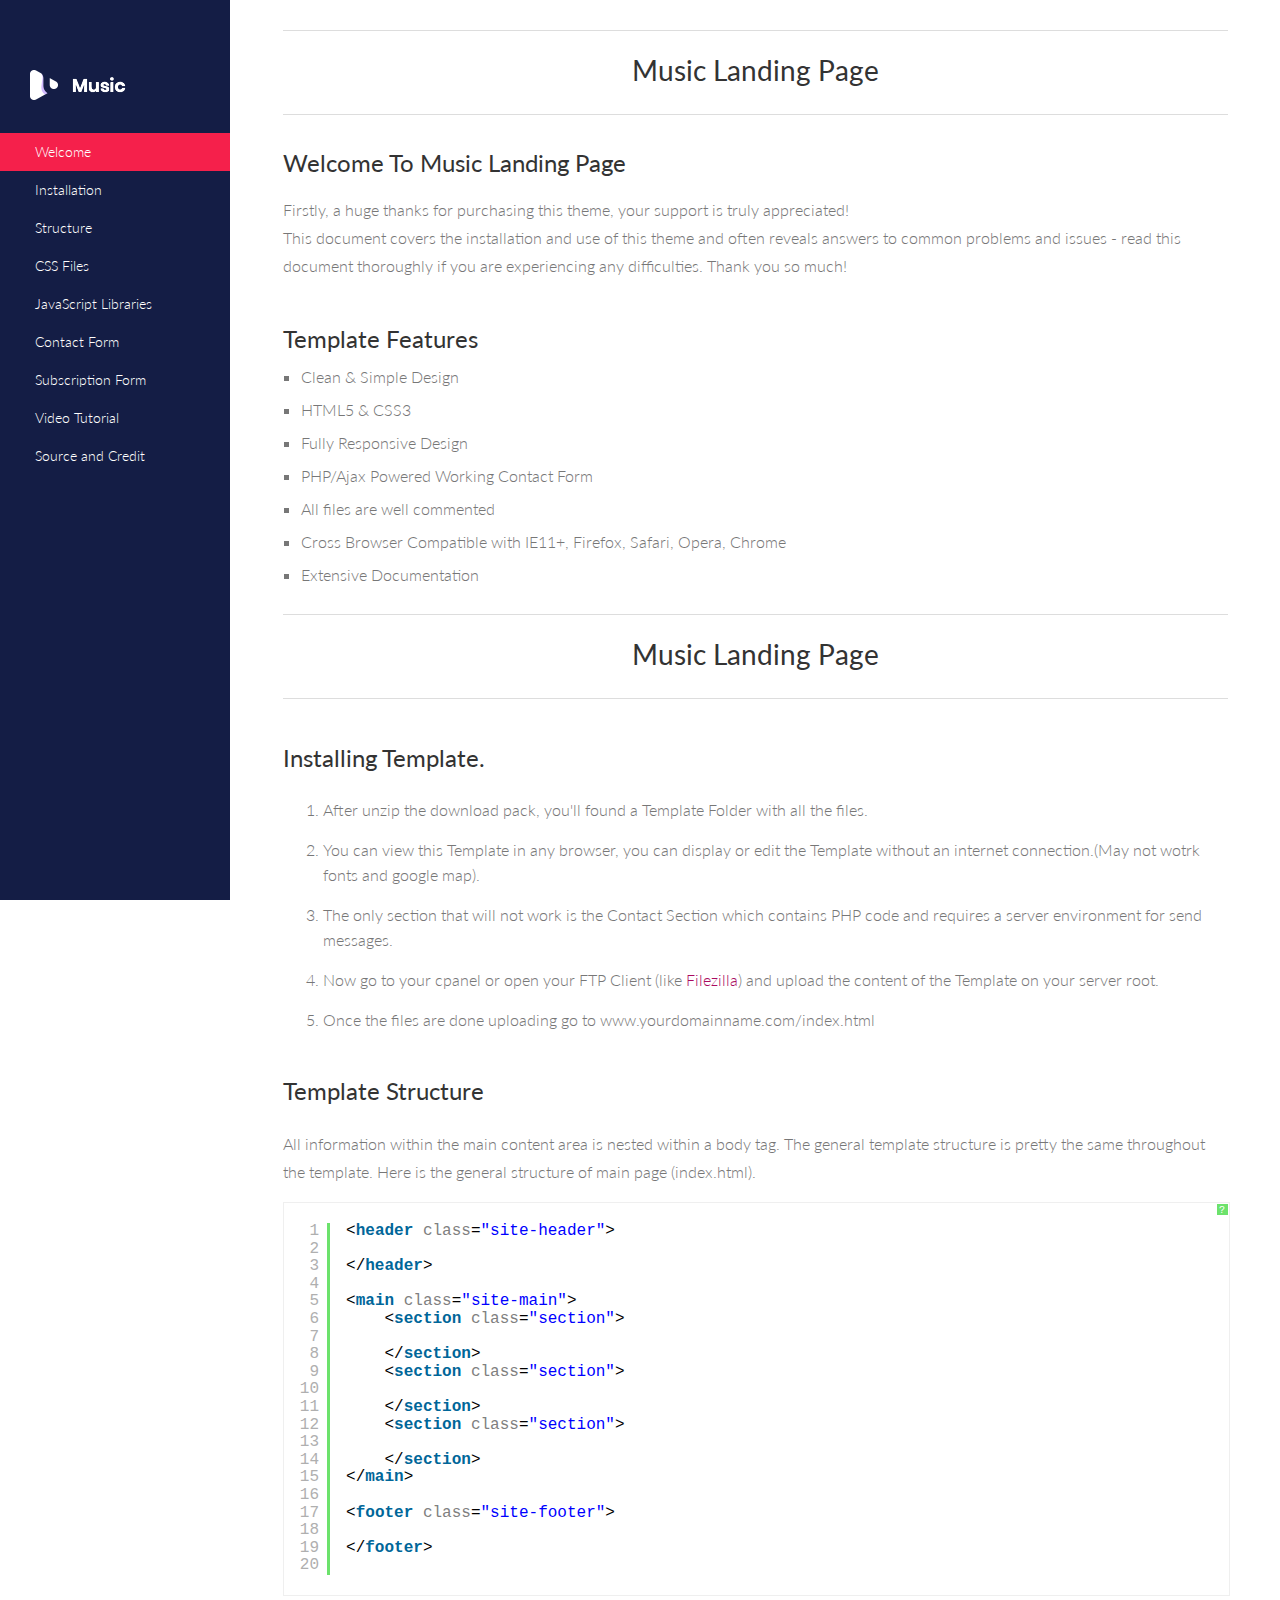
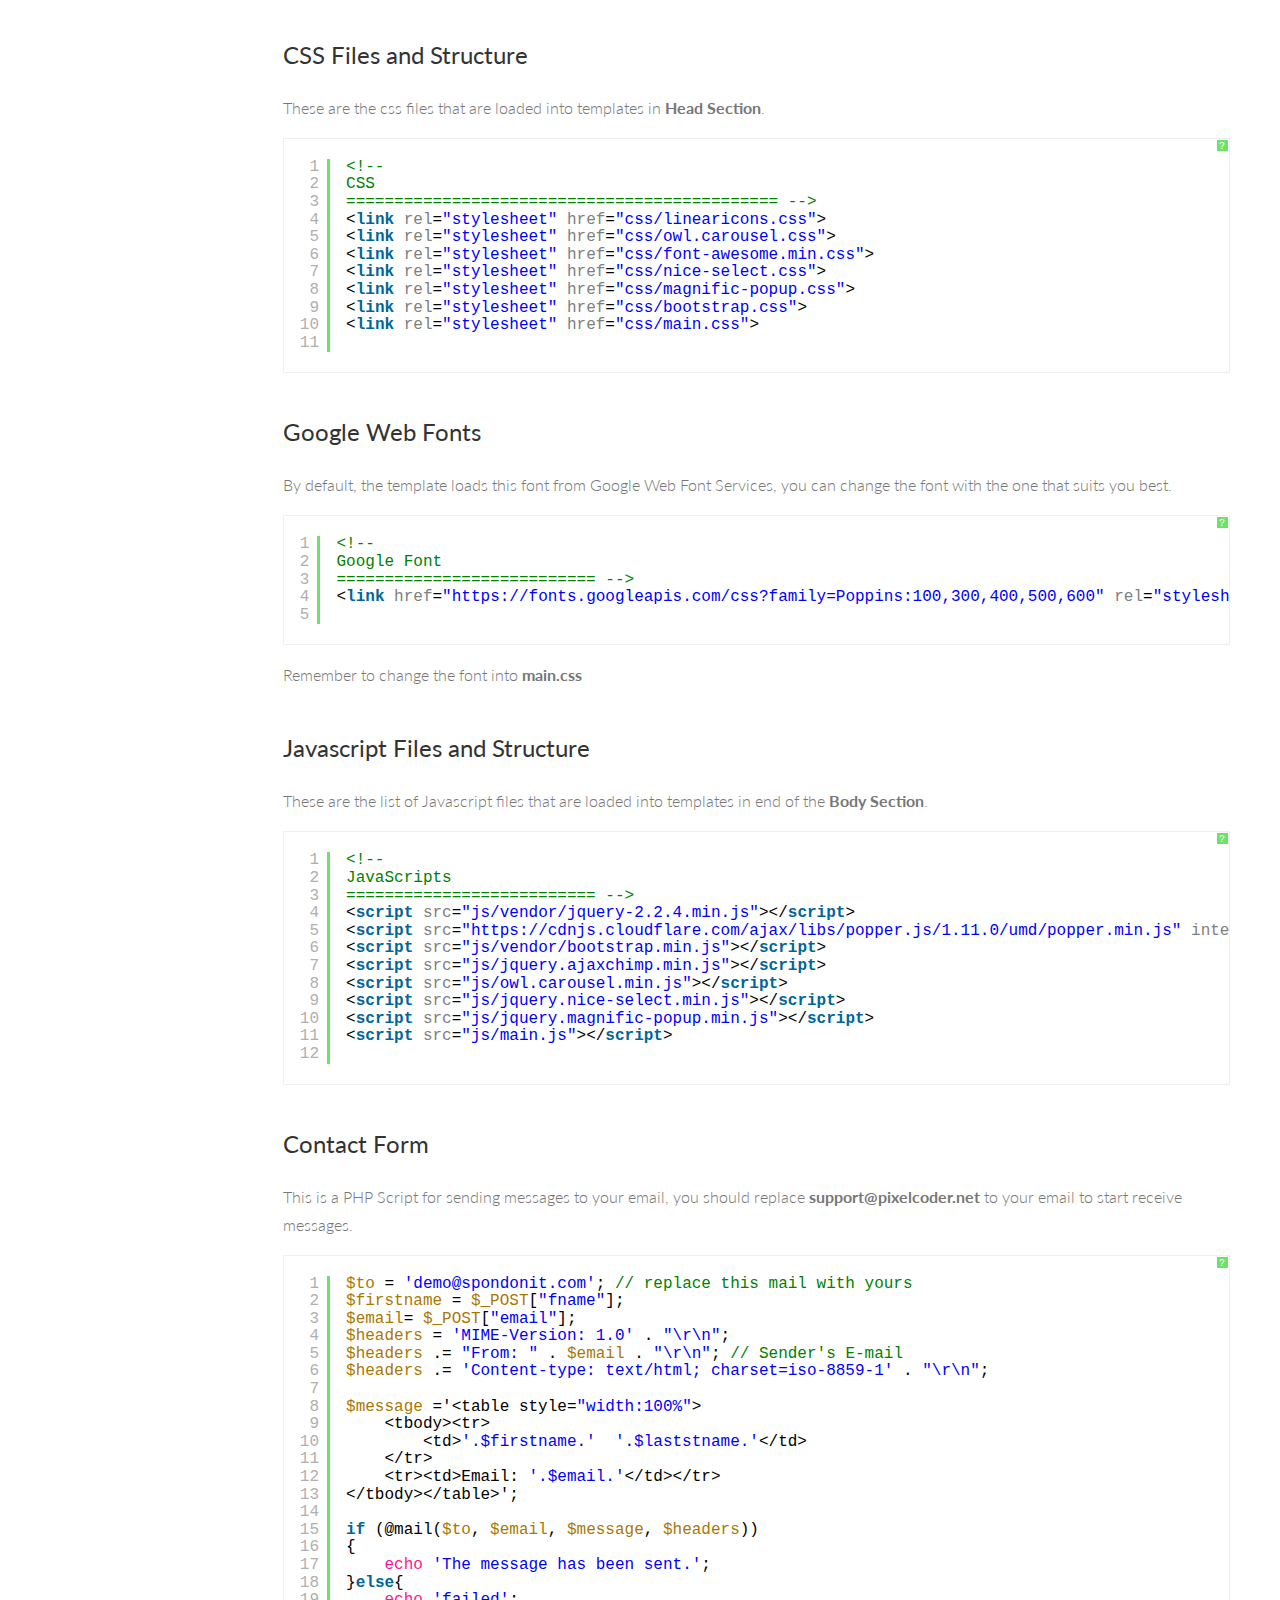
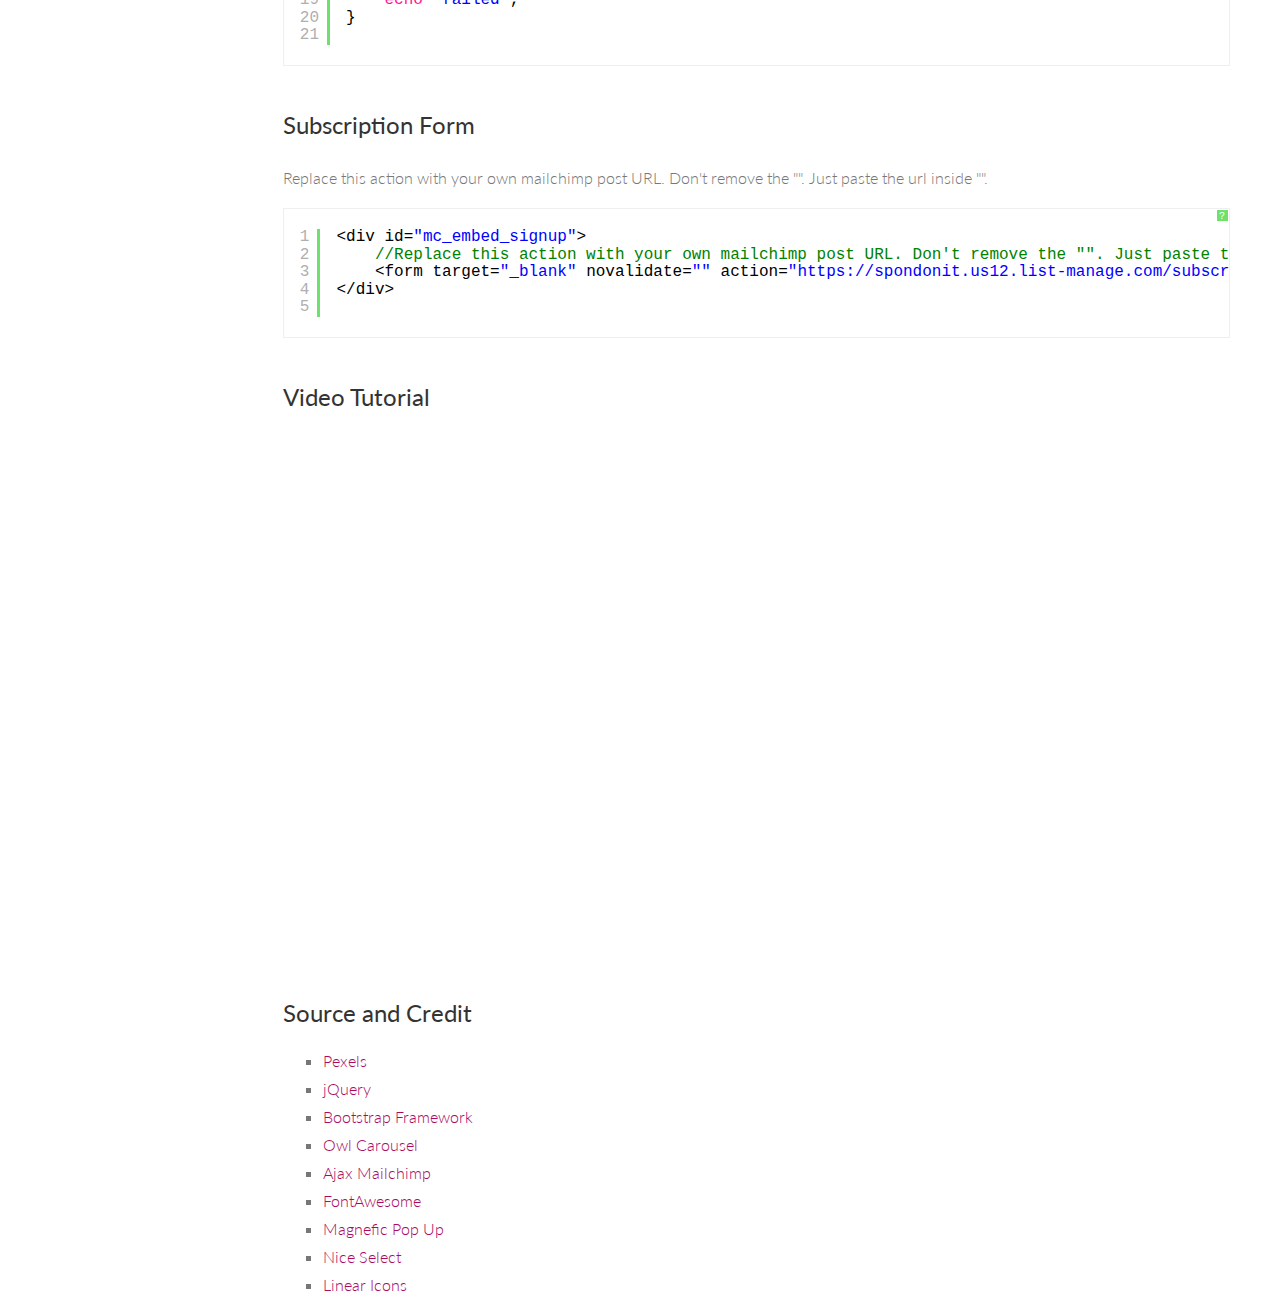
==== Music-doc/index.html @ 77006765 "first commit" ====
<!DOCTYPE html>
<!--[if lt IE 7]>      <html class="no-js lt-ie9 lt-ie8 lt-ie7"> <![endif]-->
<!--[if IE 7]>         <html class="no-js lt-ie9 lt-ie8"> <![endif]-->
<!--[if IE 8]>         <html class="no-js lt-ie9"> <![endif]-->
<!--[if gt IE 8]><!--> <html class="no-js"> <!--<![endif]-->
    <head>
        <meta charset="utf-8">
        <title>Music</title>
        <meta name="description" content="">
		<!-- Mobile Specific Meta -->
        <meta name="viewport" content="width=device-width, initial-scale=1">

        <!-- <link rel="shortcut icon" href="img/favicon.png"> -->

        <link href='http://fonts.googleapis.com/css?family=Lato:300,400,700' rel='stylesheet'>

        <!-- Syntax Highlighter -->
        <link rel="stylesheet" type="text/css" href="syntax-highlighter/styles/shCore.css" media="all">
        <link rel="stylesheet" type="text/css" href="syntax-highlighter/styles/shThemeDefault.css" media="all">

		<!-- Font Awesome CSS-->
        <link rel="stylesheet" href="css/font-awesome.min.css">
        <!-- Normalize/Reset CSS-->
		<link rel="stylesheet" href="css/normalize.min.css">
		<!-- Main CSS-->
        <link rel="stylesheet" href="css/main.css">

    </head>

    <body id="welcome">

        <aside class="left-sidebar">
            <div class="logo">
                <a href="#welcome">
                    <img src="img/logo.png" alt="">
                </a>
            </div>
            <nav class="left-nav">
                <ul id="nav">
                    <li class="current"><a href="#welcome">Welcome</a></li>
                    <li><a href="#installation">Installation</a></li>
                    <li><a href="#tmpl-structure">Structure</a></li>
                    <li><a href="#css-structure">CSS Files</a></li>
                    <li><a href="#javascript">JavaScript Libraries</a></li>
                    <li><a href="#contact-form">Contact Form</a></li>
                    <li><a href="#subscription-form">Subscription Form</a></li>
                    <li><a href="#video">Video Tutorial</a></li>
                    <li><a href="#credit">Source and Credit</a></li>
                </ul>
            </nav>
        </aside>

		<div id="main-wrapper">
		    <div class="main-content">
		        <section id="welcome">
		            <div class="content-header">
		                <h1>Music Landing Page</h1>
		            </div>
		            <div class="welcome">

                        <h2 class="twenty">Welcome To Music Landing Page</h2>

                        <p>Firstly, a huge thanks for purchasing this theme, your support is truly appreciated!</p>

                        <p>This document covers the installation and use of this theme and often reveals answers to common problems and issues - read this document thoroughly if you are experiencing any difficulties. Thank you so much!</p>
		            </div>

		            <div class="features">
		                <h2 class="twenty">Template Features</h2>

		                <ul>
		                    <li>Clean &amp; Simple Design</li>
                            <li>HTML5 &amp; CSS3</li>
                            <li>Fully Responsive Design</li>
                            <li>PHP/Ajax Powered Working Contact Form</li>
                            <li>All files are well commented</li>
                            <li>Cross Browser Compatible with IE11+, Firefox, Safari, Opera, Chrome</li>
                            <li>Extensive Documentation</li>
		                </ul>
		            </div>

		        </section>

		        <section id="installation">
                    <div class="content-header">
		                <h1>Music Landing Page</h1>
                    </div>
                    <h2 class="title">Installing Template.</h2>

                    <div class="section-content">
                        <ol>
                            <li>After unzip the download pack, you'll found a Template Folder with all the files.</li>
                            <li>You can view this Template in any browser, you can display or edit the Template without an internet connection.(May not wotrk fonts and google map).</li>
                            <li>The only section that will not work is the Contact Section which contains PHP code and requires a server environment for send messages.</li>
                            <li>Now go to your cpanel or open your FTP Client (like <a target="_blank" href="https://filezilla-project.org/download.php">Filezilla</a>) and upload the content of the Template on your server root.</li>
                            <li>Once the files are done uploading go to www.yourdomainname.com/index.html</li>
                        </ol>
                    </div>

		        </section>


		        <section id="tmpl-structure">
		            <h2 class="title">Template Structure</h2>
		            <p class="fifteen">All information within the main content area is nested within a body tag. The general template structure is pretty the same throughout the template. Here is the general structure of main page (index.html).</p>
		            <pre class="brush: html">
		                <header class="site-header">

		                </header>

		                <main class="site-main">
		                	<section class="section">

		                	</section>
		                	<section class="section">

		                	</section>
		                	<section class="section">

		                	</section>
		                </main>

		                <footer class="site-footer">

		                </footer>
		            </pre>
		        </section>


		        <section id="css-structure">
		            <h2 class="title">CSS Files and Structure</h2>
		            <p class="fifteen">These are the css files that are loaded into templates in <strong>Head Section</strong>.</p>
		            <pre class="brush: html">
		                <!--
						CSS
						============================================= -->
						<link rel="stylesheet" href="css/linearicons.css">
						<link rel="stylesheet" href="css/owl.carousel.css">
						<link rel="stylesheet" href="css/font-awesome.min.css">
						<link rel="stylesheet" href="css/nice-select.css">
						<link rel="stylesheet" href="css/magnific-popup.css">
						<link rel="stylesheet" href="css/bootstrap.css">
						<link rel="stylesheet" href="css/main.css">
					</pre>

		            <h2 class="title">Google Web Fonts</h2>

		            <p>By default, the template loads this font from Google Web Font Services, you can change the font with the one that suits you best.</p>

		            <pre class="brush:html">
						<!--
						Google Font
						=========================== -->
		                <link href="https://fonts.googleapis.com/css?family=Poppins:100,300,400,500,600" rel="stylesheet">
		            </pre>

		            <p class="twenty">Remember to change the font into <strong>main.css</strong></p>
		        </section>

		        <section id="javascript">
		            <h2 class="title">Javascript Files and Structure</h2>

		            <p class="fifteen">These are the list of Javascript files that are loaded into templates in end of the <strong>Body Section</strong>.

		            <pre class="brush: html">
				        <!--
						JavaScripts
						========================== -->
						<script src="js/vendor/jquery-2.2.4.min.js"></script>
						<script src="https://cdnjs.cloudflare.com/ajax/libs/popper.js/1.11.0/umd/popper.min.js" integrity="sha384-b/U6ypiBEHpOf/4+1nzFpr53nxSS+GLCkfwBdFNTxtclqqenISfwAzpKaMNFNmj4" crossorigin="anonymous"></script>
						<script src="js/vendor/bootstrap.min.js"></script>
						<script src="js/jquery.ajaxchimp.min.js"></script>
						<script src="js/owl.carousel.min.js"></script>
						<script src="js/jquery.nice-select.min.js"></script>
						<script src="js/jquery.magnific-popup.min.js"></script>
						<script src="js/main.js"></script>
		            </pre>
		        </section>

		        <section id="contact-form">
		            <h2 class="title"> Contact Form </h2>
		            <p>This is a PHP Script for sending messages to your email, you should replace <strong>support@pixelcoder.net</strong> to your email to start receive messages.</p>
		            <pre class="brush:php">
	                    $to = 'demo@spondonit.com'; // replace this mail with yours
					    $firstname = $_POST["fname"];
					    $email= $_POST["email"];
					    $headers = 'MIME-Version: 1.0' . "\r\n";
					    $headers .= "From: " . $email . "\r\n"; // Sender's E-mail
					    $headers .= 'Content-type: text/html; charset=iso-8859-1' . "\r\n";

					    $message ='<table style="width:100%">
					        <tr>
					            <td>'.$firstname.'  '.$laststname.'</td>
					        </tr>
					        <tr><td>Email: '.$email.'</td></tr>
					    </table>';

					    if (@mail($to, $email, $message, $headers))
					    {
					        echo 'The message has been sent.';
					    }else{
					        echo 'failed';
					    }
		            </pre>
		        </section>
		        <section id="subscription-form">
		            <h2 class="title"> Subscription Form </h2>
		            <p>Replace this action with your own mailchimp post URL. Don't remove the "". Just paste the url inside "".</p>
		            <pre class="brush: javascript">
				        <div id="mc_embed_signup">
				        	//Replace this action with your own mailchimp post URL. Don't remove the "". Just paste the url inside "".
				        	<form target="_blank" novalidate action="https://spondonit.us12.list-manage.com/subscribe/post?u=1462626880ade1ac87bd9c93a&id=92a4423d01" method="get" class="subscription relative d-flex justify-content-center"></form>
				        </div>
		            </pre>
		        </section>
		        <section id="video">
		        	<h2 class="title"> Video Tutorial </h2>
		        	<!-- 21:9 aspect ratio -->
					<div class="embed-responsive embed-responsive-21by9">
					  <iframe class="embed-responsive-item" width="100%" height="515" src="https://www.youtube.com/embed/i7_PRPLOxVE?rel=0&amp;controls=0&amp;showinfo=0" frameborder="0" allowfullscreen></iframe>
					</div>
		        </section>
		        <section id="credit">
		            <h2 class="title">Source and Credit</h2>
		            <div class="script-source">
		                <ul>
		                    <li><a target="_blank" href="http://www.pexels.com">Pexels</a></li>
		                    <li><a target="_blank" href="http://jquery.com/">jQuery</a></li>
		                    <li><a target="_blank" href="http://getbootstrap.com">Bootstrap Framework</a></li>
		                    <li><a target="_blank" href="http://www.owlgraphic.com/owlcarousel">Owl Carousel</a></li>
		                    <li><a target="_blank" href="https://github.com/iamMonzurul/jQuery-AJAX-MailChimp">Ajax Mailchimp</a></li>
		                    <li><a target="_blank" href="http://fontawesome.io/">FontAwesome</a></li>
		                    <li><a target="_blank" href="http://dimsemenov.com/plugins/magnific-popup/">Magnefic Pop Up</a></li>
		                    <li><a target="_blank" href="http://hernansartorio.com/jquery-nice-select/">Nice Select</a></li>
		                    <li><a target="_blank" href="https://linearicons.com/">Linear Icons</a></li>
		                </ul>
		            </div>
		        </section>
		    </div>
		</div>


		<!-- Essential JavaScript Libraries
		==============================================-->
        <script type="text/javascript" src="js/jquery-1.11.0.min.js"></script>
        <script type="text/javascript" src="js/jquery.nav.js"></script>
        <script type="text/javascript" src="syntax-highlighter/scripts/shCore.js"></script>
        <script type="text/javascript" src="syntax-highlighter/scripts/shBrushXml.js"></script>
        <script type="text/javascript" src="syntax-highlighter/scripts/shBrushCss.js"></script>
        <script type="text/javascript" src="syntax-highlighter/scripts/shBrushJScript.js"></script>
        <script type="text/javascript" src="syntax-highlighter/scripts/shBrushPhp.js"></script>
        <script type="text/javascript">
            SyntaxHighlighter.all()
        </script>
        <script type="text/javascript" src="js/custom.js"></script>

    </body>
</html>
---- Music-doc/syntax-highlighter/styles/shCore.css ----
/**
 * SyntaxHighlighter
 * http://alexgorbatchev.com/SyntaxHighlighter
 *
 * SyntaxHighlighter is donationware. If you are using it, please donate.
 * http://alexgorbatchev.com/SyntaxHighlighter/donate.html
 *
 * @version
 * 3.0.83 (July 02 2010)
 * 
 * @copyright
 * Copyright (C) 2004-2010 Alex Gorbatchev.
 *
 * @license
 * Dual licensed under the MIT and GPL licenses.
 */
.syntaxhighlighter a,
.syntaxhighlighter div,
.syntaxhighlighter code,
.syntaxhighlighter table,
.syntaxhighlighter table td,
.syntaxhighlighter table tr,
.syntaxhighlighter table tbody,
.syntaxhighlighter table thead,
.syntaxhighlighter table caption,
.syntaxhighlighter textarea {
  -moz-border-radius: 0 0 0 0 !important;
  -webkit-border-radius: 0 0 0 0 !important;
  background: none !important;
  border: 0 !important;
  bottom: auto !important;
  float: none !important;
  height: auto !important;
  left: auto !important;
  line-height: 1.1em !important;
  margin: 0 !important;
  outline: 0 !important;
  overflow: visible !important;
  padding: 0 !important;
  position: static !important;
  right: auto !important;
  text-align: left !important;
  top: auto !important;
  vertical-align: baseline !important;
  width: auto !important;
  box-sizing: content-box !important;
  font-family: "Consolas", "Bitstream Vera Sans Mono", "Courier New", Courier, monospace !important;
  font-weight: normal !important;
  font-style: normal !important;
  font-size: 1em !important;
  min-height: inherit !important;
  min-height: auto !important;
}

.syntaxhighlighter {
  width: 100% !important;
  margin: 1em 0 1em 0 !important;
  position: relative !important;
  overflow: auto !important;
  font-size: 1em !important;
}
.syntaxhighlighter.source {
  overflow: hidden !important;
}
.syntaxhighlighter .bold {
  font-weight: bold !important;
}
.syntaxhighlighter .italic {
  font-style: italic !important;
}
.syntaxhighlighter .line {
  white-space: pre !important;
}
.syntaxhighlighter table {
  width: 100% !important;
}
.syntaxhighlighter table caption {
  text-align: left !important;
  padding: .5em 0 0.5em 1em !important;
}
.syntaxhighlighter table td.code {
  width: 100% !important;
}
.syntaxhighlighter table td.code .container {
  position: relative !important;
}
.syntaxhighlighter table td.code .container textarea {
  box-sizing: border-box !important;
  position: absolute !important;
  left: 0 !important;
  top: 0 !important;
  width: 100% !important;
  height: 100% !important;
  border: none !important;
  background: white !important;
  padding-left: 1em !important;
  overflow: hidden !important;
  white-space: pre !important;
}
.syntaxhighlighter table td.gutter .line {
  text-align: right !important;
  padding: 0 0.5em 0 1em !important;
}
.syntaxhighlighter table td.code .line {
  padding: 0 1em !important;
}
.syntaxhighlighter.nogutter td.code .container textarea, .syntaxhighlighter.nogutter td.code .line {
  padding-left: 0em !important;
}
.syntaxhighlighter.show {
  display: block !important;
}
.syntaxhighlighter.collapsed table {
  display: none !important;
}
.syntaxhighlighter.collapsed .toolbar {
  padding: 0.1em 0.8em 0em 0.8em !important;
  font-size: 1em !important;
  position: static !important;
  width: auto !important;
  height: auto !important;
}
.syntaxhighlighter.collapsed .toolbar span {
  display: inline !important;
  margin-right: 1em !important;
}
.syntaxhighlighter.collapsed .toolbar span a {
  padding: 0 !important;
  display: none !important;
}
.syntaxhighlighter.collapsed .toolbar span a.expandSource {
  display: inline !important;
}
.syntaxhighlighter .toolbar {
  position: absolute !important;
  right: 1px !important;
  top: 1px !important;
  width: 11px !important;
  height: 11px !important;
  font-size: 10px !important;
  z-index: 10 !important;
}
.syntaxhighlighter .toolbar span.title {
  display: inline !important;
}
.syntaxhighlighter .toolbar a {
  display: block !important;
  text-align: center !important;
  text-decoration: none !important;
  padding-top: 1px !important;
}
.syntaxhighlighter .toolbar a.expandSource {
  display: none !important;
}
.syntaxhighlighter.ie {
  font-size: .9em !important;
  padding: 1px 0 1px 0 !important;
}
.syntaxhighlighter.ie .toolbar {
  line-height: 8px !important;
}
.syntaxhighlighter.ie .toolbar a {
  padding-top: 0px !important;
}
.syntaxhighlighter.printing .line.alt1 .content,
.syntaxhighlighter.printing .line.alt2 .content,
.syntaxhighlighter.printing .line.highlighted .number,
.syntaxhighlighter.printing .line.highlighted.alt1 .content,
.syntaxhighlighter.printing .line.highlighted.alt2 .content {
  background: none !important;
}
.syntaxhighlighter.printing .line .number {
  color: #bbbbbb !important;
}
.syntaxhighlighter.printing .line .content {
  color: black !important;
}
.syntaxhighlighter.printing .toolbar {
  display: none !important;
}
.syntaxhighlighter.printing a {
  text-decoration: none !important;
}
.syntaxhighlighter.printing .plain, .syntaxhighlighter.printing .plain a {
  color: black !important;
}
.syntaxhighlighter.printing .comments, .syntaxhighlighter.printing .comments a {
  color: #008200 !important;
}
.syntaxhighlighter.printing .string, .syntaxhighlighter.printing .string a {
  color: blue !important;
}
.syntaxhighlighter.printing .keyword {
  color: #006699 !important;
  font-weight: bold !important;
}
.syntaxhighlighter.printing .preprocessor {
  color: gray !important;
}
.syntaxhighlighter.printing .variable {
  color: #aa7700 !important;
}
.syntaxhighlighter.printing .value {
  color: #009900 !important;
}
.syntaxhighlighter.printing .functions {
  color: #ff1493 !important;
}
.syntaxhighlighter.printing .constants {
  color: #0066cc !important;
}
.syntaxhighlighter.printing .script {
  font-weight: bold !important;
}
.syntaxhighlighter.printing .color1, .syntaxhighlighter.printing .color1 a {
  color: gray !important;
}
.syntaxhighlighter.printing .color2, .syntaxhighlighter.printing .color2 a {
  color: #ff1493 !important;
}
.syntaxhighlighter.printing .color3, .syntaxhighlighter.printing .color3 a {
  color: red !important;
}
.syntaxhighlighter.printing .break, .syntaxhighlighter.printing .break a {
  color: black !important;
}
---- Music-doc/syntax-highlighter/styles/shThemeDefault.css ----
/**
 * SyntaxHighlighter
 * http://alexgorbatchev.com/SyntaxHighlighter
 *
 * SyntaxHighlighter is donationware. If you are using it, please donate.
 * http://alexgorbatchev.com/SyntaxHighlighter/donate.html
 *
 * @version
 * 3.0.83 (July 02 2010)
 * 
 * @copyright
 * Copyright (C) 2004-2010 Alex Gorbatchev.
 *
 * @license
 * Dual licensed under the MIT and GPL licenses.
 */
.syntaxhighlighter {
  background-color: white !important;
  max-height:450px;
}
.syntaxhighlighter .line.alt1 {
  background-color: white !important;
}
.syntaxhighlighter .line.alt2 {
  background-color: white !important;
}
.syntaxhighlighter .line.highlighted.alt1, .syntaxhighlighter .line.highlighted.alt2 {
  background-color: #e0e0e0 !important;
}
.syntaxhighlighter .line.highlighted.number {
  color: black !important;
}
.syntaxhighlighter table caption {
  color: black !important;
}
.syntaxhighlighter .gutter {
  color: #afafaf !important;
}
.syntaxhighlighter .gutter .line {
  border-right: 3px solid #6ce26c !important;
}
.syntaxhighlighter .gutter .line.highlighted {
  background-color: #6ce26c !important;
  color: white !important;
}
.syntaxhighlighter.printing .line .content {
  border: none !important;
}
.syntaxhighlighter.collapsed {
  overflow: visible !important;
}
.syntaxhighlighter.collapsed .toolbar {
  color: blue !important;
  background: white !important;
  border: 1px solid #6ce26c !important;
}
.syntaxhighlighter.collapsed .toolbar a {
  color: blue !important;
}
.syntaxhighlighter.collapsed .toolbar a:hover {
  color: red !important;
}
.syntaxhighlighter .toolbar {
  color: white !important;
  background: #6ce26c !important;
  border: none !important;
}
.syntaxhighlighter .toolbar a {
  color: white !important;
}
.syntaxhighlighter .toolbar a:hover {
  color: black !important;
}
.syntaxhighlighter .plain, .syntaxhighlighter .plain a {
  color: black !important;
}
.syntaxhighlighter .comments, .syntaxhighlighter .comments a {
  color: #008200 !important;
}
.syntaxhighlighter .string, .syntaxhighlighter .string a {
  color: blue !important;
}
.syntaxhighlighter .keyword {
  color: #006699 !important;
}
.syntaxhighlighter .preprocessor {
  color: gray !important;
}
.syntaxhighlighter .variable {
  color: #aa7700 !important;
}
.syntaxhighlighter .value {
  color: #009900 !important;
}
.syntaxhighlighter .functions {
  color: #ff1493 !important;
}
.syntaxhighlighter .constants {
  color: #0066cc !important;
}
.syntaxhighlighter .script {
  font-weight: bold !important;
  color: #006699 !important;
  background-color: none !important;
}
.syntaxhighlighter .color1, .syntaxhighlighter .color1 a {
  color: gray !important;
}
.syntaxhighlighter .color2, .syntaxhighlighter .color2 a {
  color: #ff1493 !important;
}
.syntaxhighlighter .color3, .syntaxhighlighter .color3 a {
  color: red !important;
}

.syntaxhighlighter .keyword {
  font-weight: bold !important;
}
---- Music-doc/css/main.css ----
body{
	background-color:#FFF;
    font-family: "Lato", sans-serif;
    font-weight: 300;
	font-size:16px;
	line-height:18px;
	color:#777;
}

p{
	margin:0;
}

a {
    color: #aa0a5f;
}

a, a:hover, a:focus{
	text-decoration: none;
	outline: 0;
}
h1, h2, h3,
h4, h5, h6 {
    color: #333;
	margin:0;
    font-weight: normal;
}

h1 { font-size: 28px;}
h2 { font-size: 24px;}
h3 { font-size: 18px;}
h5 { font-size: 16px;}
h6 { font-size: 14px;}

strong {
  letter-s;;Dacing: 1px;
}

code {
  background-color: #ddd;
  border-radius: 3px;
  color: #000;
  font-size: 85%;
  margin: 0;
  padding: 5px 10px;
}

code a {
    color: #333;
}

code a:hover {
    text-decoration: underline;
}

section p {
  line-height: 28px;
}

.clearfix:before,
.clearfix:after {
    content: " ";
    display: table;
}
.clearfix:after {
    clear: both;
}
.clearfix {
    *zoom: 1;
}

.tan {
  margin-bottom: 10px;
}

.fifteen{
    margin-bottom: 15px;
}

.twenty{
    margin-bottom: 20px;
}

.center {
    text-align: center;
}

.title {
    margin: 50px 0 30px;
}

.syntaxhighlighter {
    border: 1px solid #efefef;
    max-height: 100% !important;
    padding: 20px 0;
}


.main-content section {
  margin: 0 5%;
}


.left-sidebar {
    background-color: #141d45;
    float: left;
    min-height: 100%;
    position: fixed;
    width: 18%;
}

.logo {
    padding-bottom: 30px;
    padding-left: 30px;
    padding-top: 70px;
}

.left-nav ul {
    margin: 0;
    padding: 0;
    font-size: 14px;
}

.left-nav ul li a {
    color: #fff;
    display: block;
    padding: 10px 35px;
    -webkit-transition: all 0.3s ease-in 0s;
       -moz-transition: all 0.3s ease-in 0s;
        -ms-transition: all 0.3s ease-in 0s;
         -o-transition: all 0.3s ease-in 0s;
            transition: all 0.3s ease-in 0s;
}

.left-nav ul li a:hover, .left-nav ul li .current {
    background-color: #f5204b;
    color: #fff;
}


#main-wrapper {
    float: left;
    margin-left: 18%;
    width: 82%;
}

.content-header {
    border-bottom: 1px solid #ddd;
    border-top: 1px solid #ddd;
    margin-top: 30px;
    padding: 30px 0 35px;
    text-align: center;
}

.welcome {
    font-size: 16px;
    line-height: 26px;
    margin: 35px auto 0;
}

.features {
    margin-top: 50px;
}

.features ul li {
    list-style: square outside none;
    margin-bottom: 15px;
}

.features > ul {
    padding-left: 18px;
}

.author {
    border-bottom: 1px solid #ddd;
    border-top: 1px solid #ddd;
    margin-top: 50px;
    padding: 30px 0;
}

.author-info {
    font-size: 18px;
    line-height: 28px;
    margin: 0 auto;
    width: 50%;
}

.section-content {
    font-size: 16px;
    line-height: 25px;
}

.section-content li {
    margin-bottom: 15px;
}

.section-content a:hover {
    text-decoration: underline;
}

.script-source li {
    list-style: square outside none;
    margin-bottom: 10px;
}

#twitter-feed li,
#flickr li {
    line-height: 25px;
    margin-bottom: 10px;
}

#twitter-feed img {
    border: 1px solid #ddd;
    box-shadow: 2px 3px 3px #ddd;
    height: auto;
    margin-top: 10px;
    max-width: 100%;
}
---- Music-doc/css/main.css ----
body{
	background-color:#FFF;
    font-family: "Lato", sans-serif;
    font-weight: 300;
	font-size:16px;
	line-height:18px;
	color:#777;
}

p{
	margin:0;
}

a {
    color: #aa0a5f;
}

a, a:hover, a:focus{
	text-decoration: none;
	outline: 0;
}
h1, h2, h3,
h4, h5, h6 {
    color: #333;
	margin:0;
    font-weight: normal;
}

h1 { font-size: 28px;}
h2 { font-size: 24px;}
h3 { font-size: 18px;}
h5 { font-size: 16px;}
h6 { font-size: 14px;}

strong {
  letter-s;;Dacing: 1px;
}

code {
  background-color: #ddd;
  border-radius: 3px;
  color: #000;
  font-size: 85%;
  margin: 0;
  padding: 5px 10px;
}

code a {
    color: #333;
}

code a:hover {
    text-decoration: underline;
}

section p {
  line-height: 28px;
}

.clearfix:before,
.clearfix:after {
    content: " ";
    display: table;
}
.clearfix:after {
    clear: both;
}
.clearfix {
    *zoom: 1;
}

.tan {
  margin-bottom: 10px;
}

.fifteen{
    margin-bottom: 15px;
}

.twenty{
    margin-bottom: 20px;
}

.center {
    text-align: center;
}

.title {
    margin: 50px 0 30px;
}

.syntaxhighlighter {
    border: 1px solid #efefef;
    max-height: 100% !important;
    padding: 20px 0;
}


.main-content section {
  margin: 0 5%;
}


.left-sidebar {
    background-color: #141d45;
    float: left;
    min-height: 100%;
    position: fixed;
    width: 18%;
}

.logo {
    padding-bottom: 30px;
    padding-left: 30px;
    padding-top: 70px;
}

.left-nav ul {
    margin: 0;
    padding: 0;
    font-size: 14px;
}

.left-nav ul li a {
    color: #fff;
    display: block;
    padding: 10px 35px;
    -webkit-transition: all 0.3s ease-in 0s;
       -moz-transition: all 0.3s ease-in 0s;
        -ms-transition: all 0.3s ease-in 0s;
         -o-transition: all 0.3s ease-in 0s;
            transition: all 0.3s ease-in 0s;
}

.left-nav ul li a:hover, .left-nav ul li .current {
    background-color: #f5204b;
    color: #fff;
}


#main-wrapper {
    float: left;
    margin-left: 18%;
    width: 82%;
}

.content-header {
    border-bottom: 1px solid #ddd;
    border-top: 1px solid #ddd;
    margin-top: 30px;
    padding: 30px 0 35px;
    text-align: center;
}

.welcome {
    font-size: 16px;
    line-height: 26px;
    margin: 35px auto 0;
}

.features {
    margin-top: 50px;
}

.features ul li {
    list-style: square outside none;
    margin-bottom: 15px;
}

.features > ul {
    padding-left: 18px;
}

.author {
    border-bottom: 1px solid #ddd;
    border-top: 1px solid #ddd;
    margin-top: 50px;
    padding: 30px 0;
}

.author-info {
    font-size: 18px;
    line-height: 28px;
    margin: 0 auto;
    width: 50%;
}

.section-content {
    font-size: 16px;
    line-height: 25px;
}

.section-content li {
    margin-bottom: 15px;
}

.section-content a:hover {
    text-decoration: underline;
}

.script-source li {
    list-style: square outside none;
    margin-bottom: 10px;
}

#twitter-feed li,
#flickr li {
    line-height: 25px;
    margin-bottom: 10px;
}

#twitter-feed img {
    border: 1px solid #ddd;
    box-shadow: 2px 3px 3px #ddd;
    height: auto;
    margin-top: 10px;
    max-width: 100%;
}
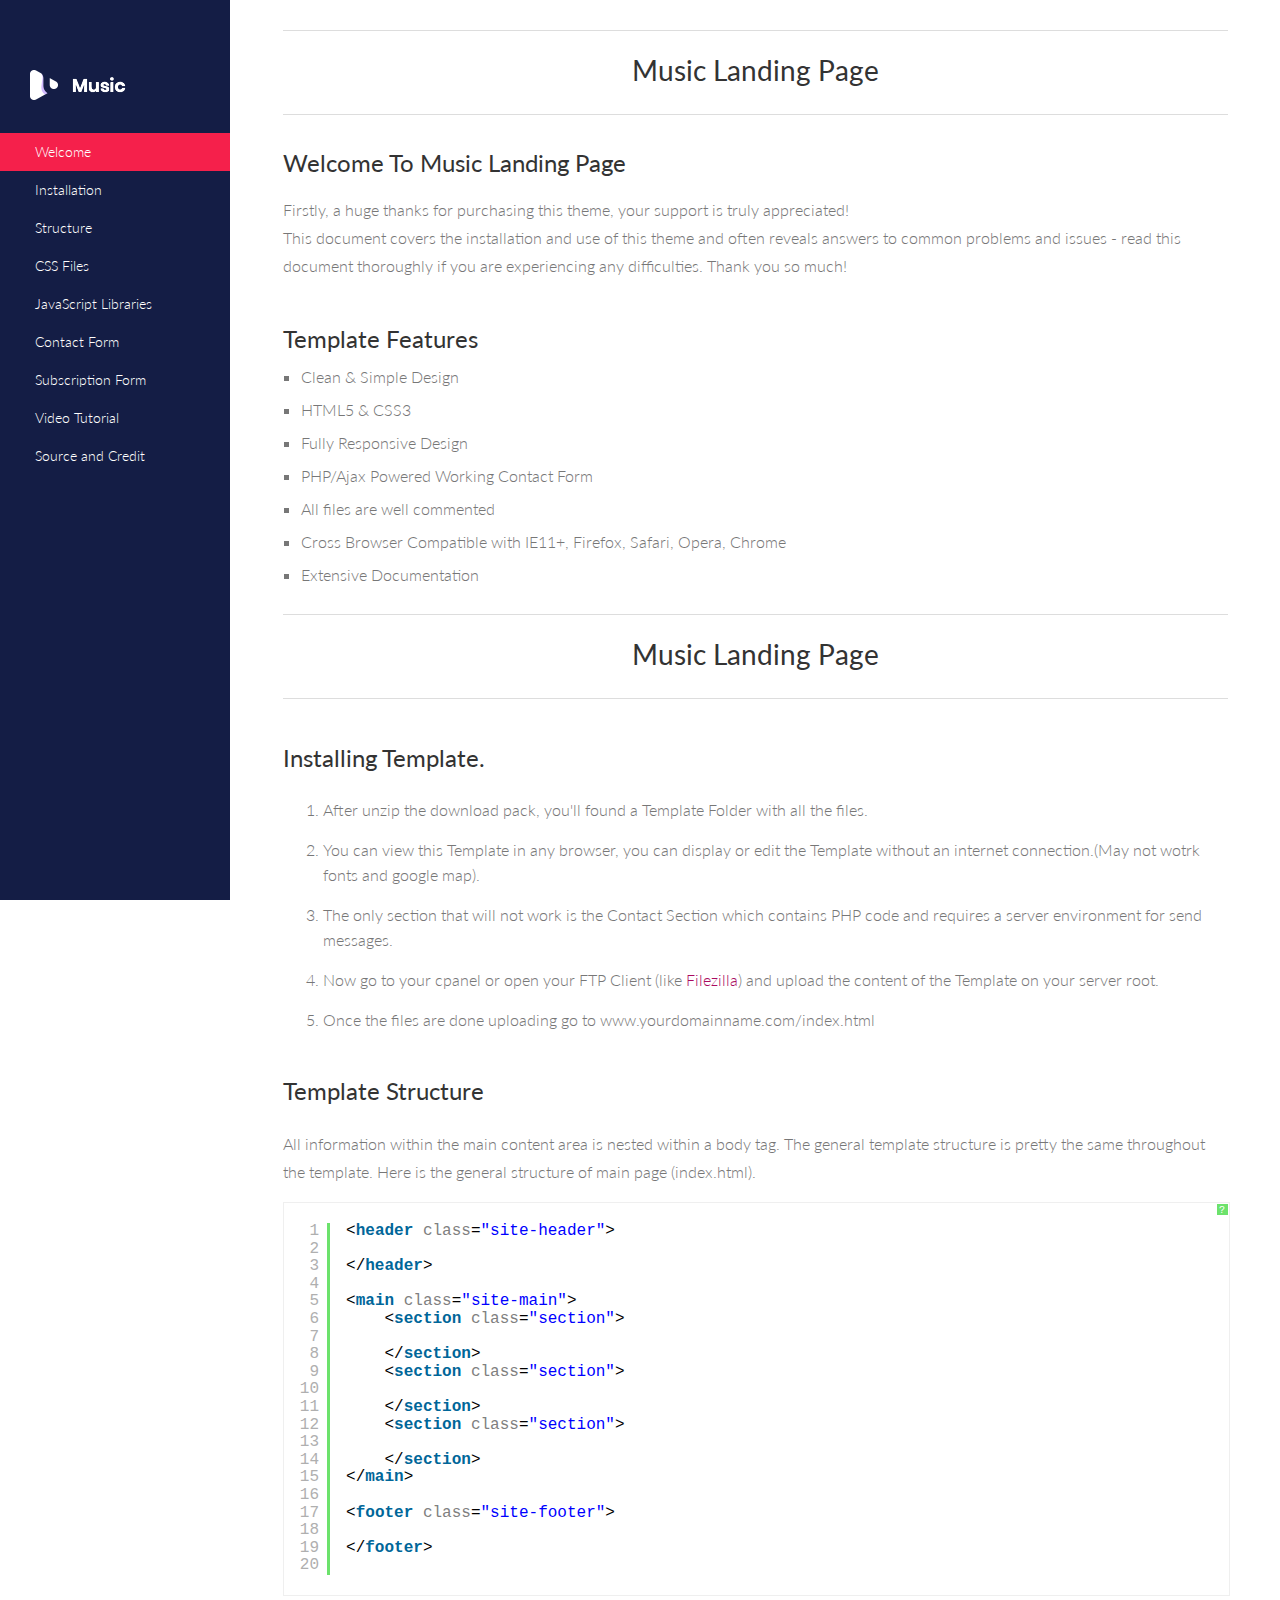
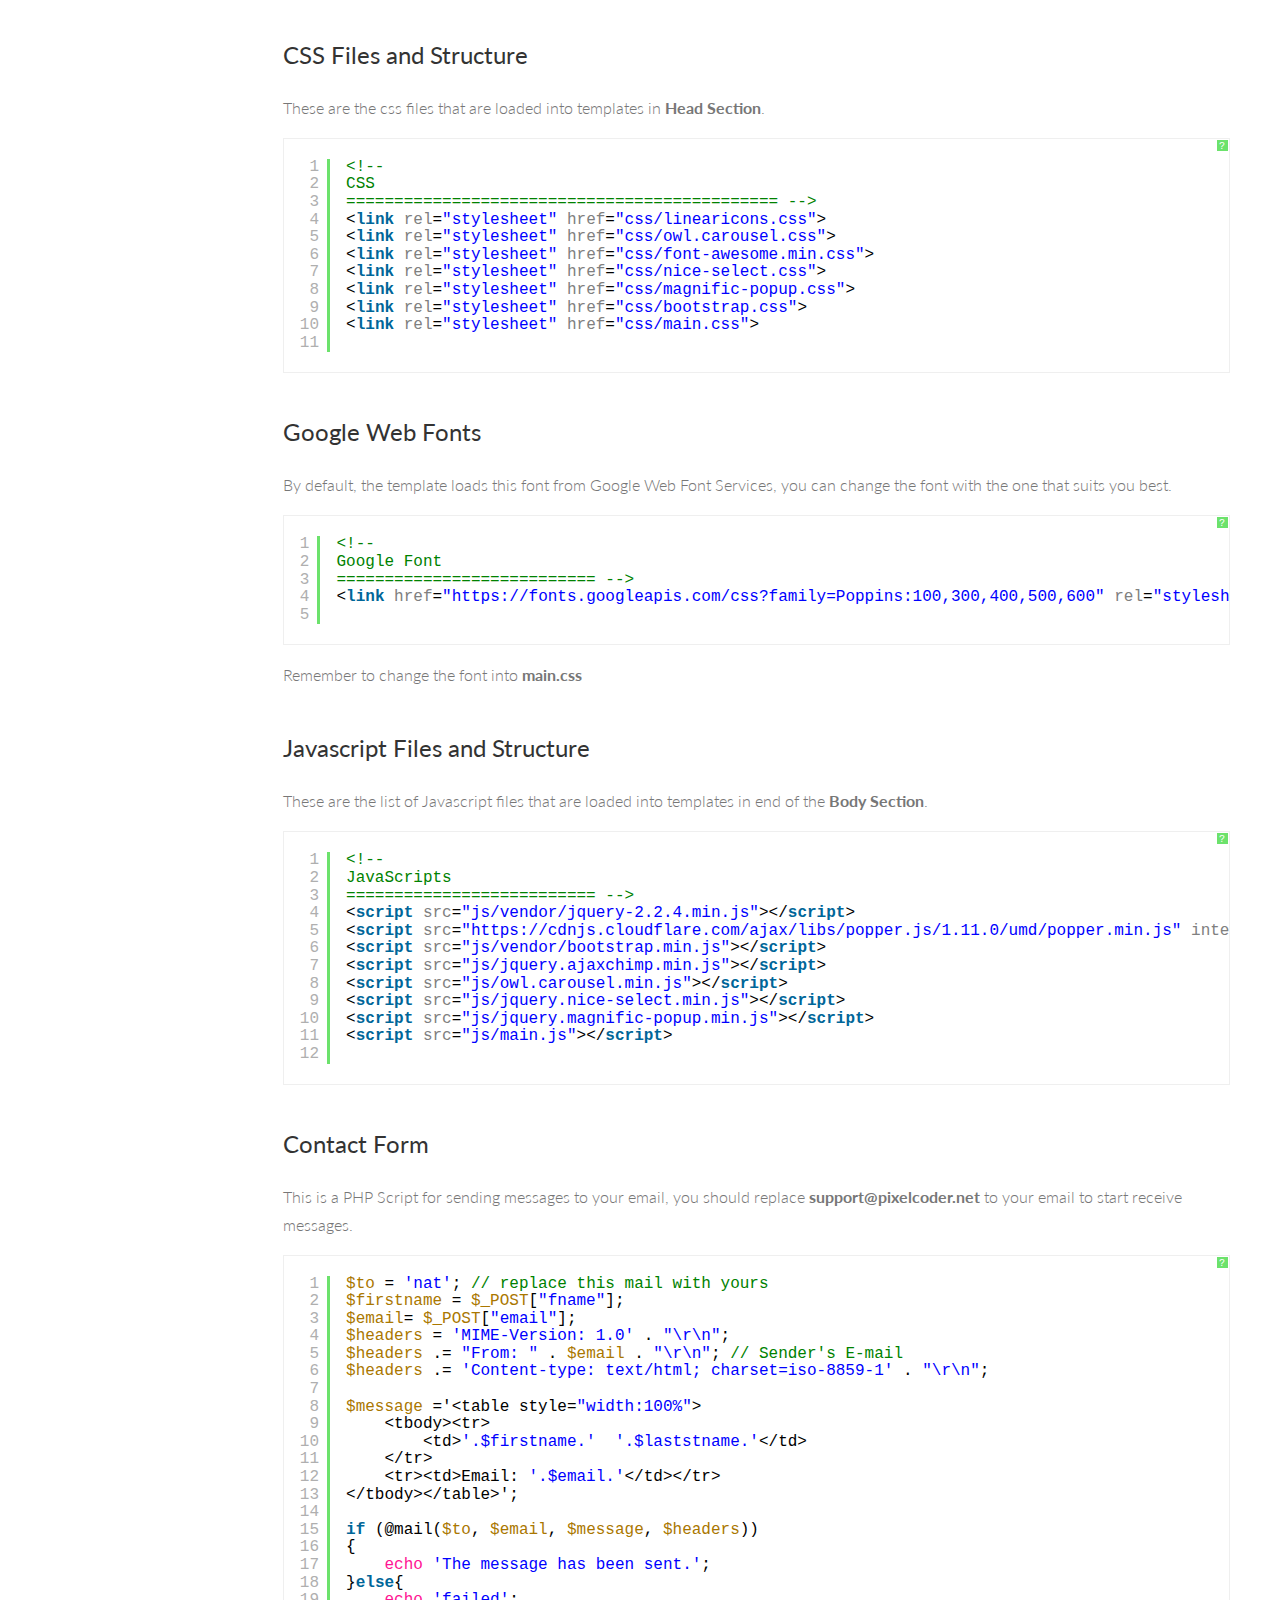
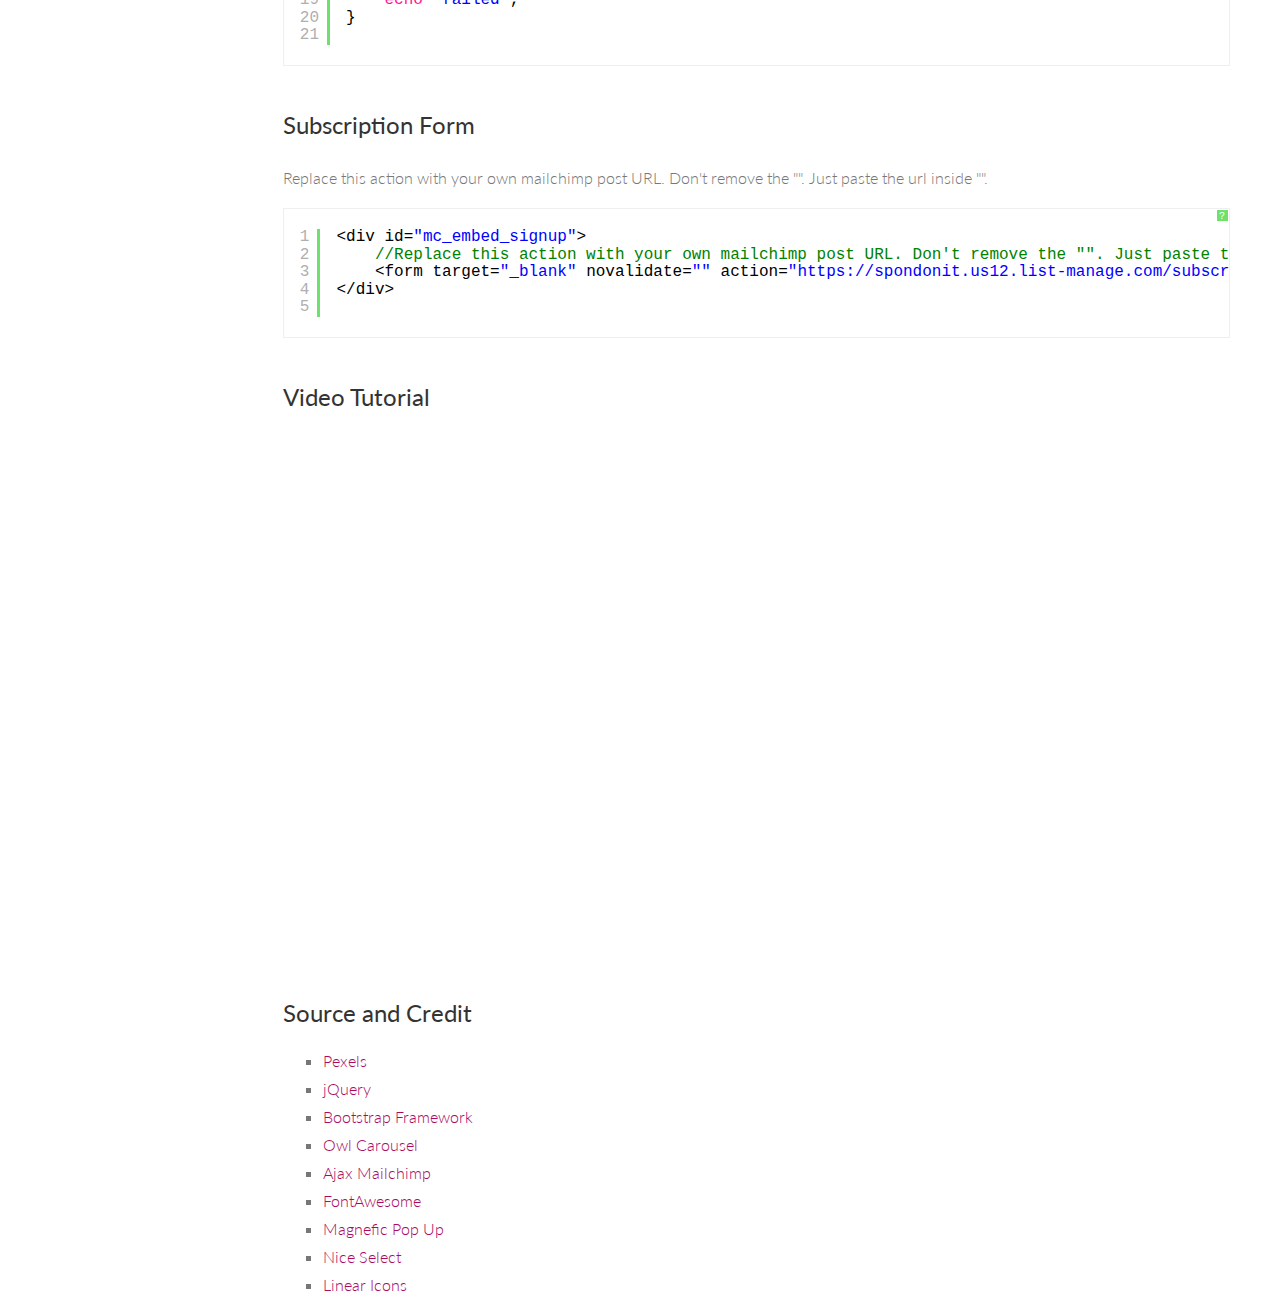
==== commit 1da9468b: "email attempt 1" ====
--- a/Music-doc/index.html
+++ b/Music-doc/index.html
@@ -181,7 +181,7 @@
 		            <h2 class="title"> Contact Form </h2>
 		            <p>This is a PHP Script for sending messages to your email, you should replace <strong>support@pixelcoder.net</strong> to your email to start receive messages.</p>
 		            <pre class="brush:php">
-	                    $to = 'demo@spondonit.com'; // replace this mail with yours
+	                    $to = 'nat'; // replace this mail with yours
 					    $firstname = $_POST["fname"];
 					    $email= $_POST["email"];
 					    $headers = 'MIME-Version: 1.0' . "\r\n";
